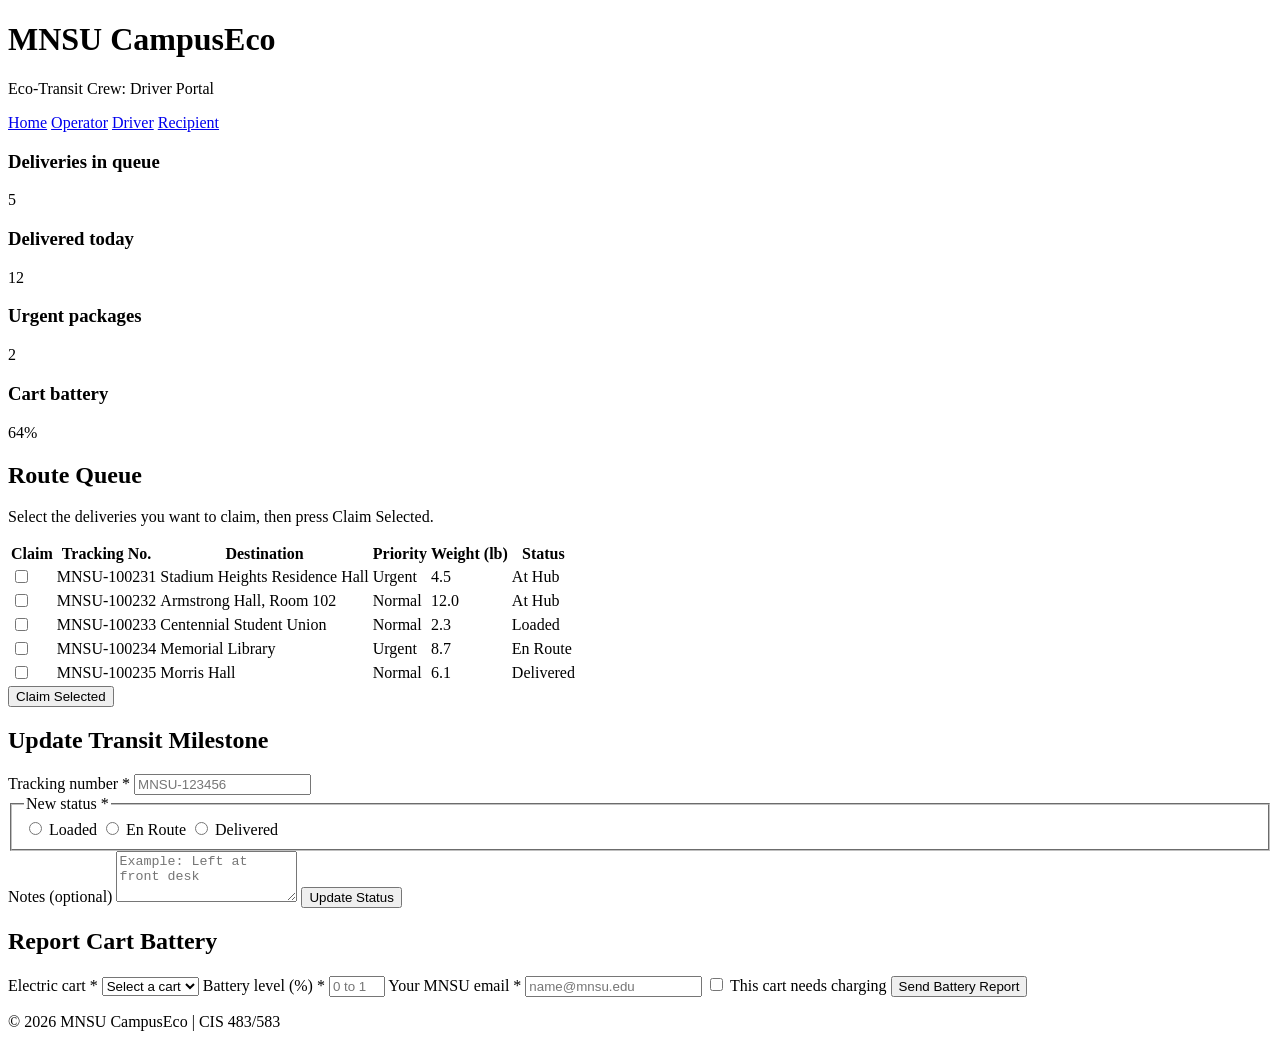
==== driver.html @ 7b850e5b "Added drivers//Couriers page HTML structure" ====
<!DOCTYPE html>
<html lang="en">
<head>
  <meta charset="UTF-8">
  <meta name="viewport" content="width=device-width, initial-scale=1">
  <title>Driver Portal | MNSU CampusEco</title>
  <link rel="stylesheet" href="css/base.css">
  <link rel="stylesheet" href="css/driver.css">
</head>
<body>

  <header>
    <h1>MNSU CampusEco</h1>
    <p>Eco-Transit Crew: Driver Portal</p>
    <nav>
      <a href="index.html">Home</a>
      <a href="operator.html">Operator</a>
      <a href="driver.html">Driver</a>
      <a href="recipient.html">Recipient</a>
    </nav>
  </header>

  <main>

    <!-- Summary cards -->
    <section class="summary">
      <div class="card">
        <h3>Deliveries in queue</h3>
        <p class="big-number">5</p>
      </div>
      <div class="card">
        <h3>Delivered today</h3>
        <p class="big-number success">12</p>
      </div>
      <div class="card">
        <h3>Urgent packages</h3>
        <p class="big-number danger">2</p>
      </div>
      <div class="card">
        <h3>Cart battery</h3>
        <p class="big-number warning">64%</p>
      </div>
    </section>

    <!-- Route queue table -->
    <section class="card">
      <h2>Route Queue</h2>
      <p>Select the deliveries you want to claim, then press Claim Selected.</p>

      <form>
        <div class="table-wrap">
          <table>
            <thead>
              <tr>
                <th>Claim</th>
                <th>Tracking No.</th>
                <th>Destination</th>
                <th>Priority</th>
                <th>Weight (lb)</th>
                <th>Status</th>
              </tr>
            </thead>
            <tbody>
              <tr>
                <td><input type="checkbox" name="claim" value="MNSU-100231" aria-label="Claim MNSU-100231"></td>
                <td>MNSU-100231</td>
                <td>Stadium Heights Residence Hall</td>
                <td class="danger">Urgent</td>
                <td>4.5</td>
                <td class="warning">At Hub</td>
              </tr>
              <tr>
                <td><input type="checkbox" name="claim" value="MNSU-100232" aria-label="Claim MNSU-100232"></td>
                <td>MNSU-100232</td>
                <td>Armstrong Hall, Room 102</td>
                <td>Normal</td>
                <td>12.0</td>
                <td class="warning">At Hub</td>
              </tr>
              <tr>
                <td><input type="checkbox" name="claim" value="MNSU-100233" aria-label="Claim MNSU-100233"></td>
                <td>MNSU-100233</td>
                <td>Centennial Student Union</td>
                <td>Normal</td>
                <td>2.3</td>
                <td>Loaded</td>
              </tr>
              <tr>
                <td><input type="checkbox" name="claim" value="MNSU-100234" aria-label="Claim MNSU-100234"></td>
                <td>MNSU-100234</td>
                <td>Memorial Library</td>
                <td class="danger">Urgent</td>
                <td>8.7</td>
                <td>En Route</td>
              </tr>
              <tr>
                <td><input type="checkbox" name="claim" value="MNSU-100235" aria-label="Claim MNSU-100235"></td>
                <td>MNSU-100235</td>
                <td>Morris Hall</td>
                <td>Normal</td>
                <td>6.1</td>
                <td class="success">Delivered</td>
              </tr>
            </tbody>
          </table>
        </div>
        <button type="submit" class="form-button">Claim Selected</button>
      </form>
    </section>

    <!-- Two forms side by side on desktop -->
    <section class="form-row">

      <!-- Milestone update -->
      <div class="card">
        <h2>Update Transit Milestone</h2>
        <form>
          <label for="tracking">Tracking number *</label>
          <input type="text" id="tracking" name="tracking"
                 placeholder="MNSU-123456"
                 pattern="MNSU-[0-9]{6}"
                 title="Format: MNSU- followed by 6 digits (example: MNSU-123456)"
                 required>

          <fieldset>
            <legend>New status *</legend>
            <label class="inline"><input type="radio" name="milestone" value="Loaded" required> Loaded</label>
            <label class="inline"><input type="radio" name="milestone" value="En Route"> En Route</label>
            <label class="inline"><input type="radio" name="milestone" value="Delivered"> Delivered</label>
          </fieldset>

          <label for="notes">Notes (optional)</label>
          <textarea id="notes" name="notes" rows="3" maxlength="200"
                    placeholder="Example: Left at front desk"></textarea>

          <button type="submit">Update Status</button>
        </form>
      </div>

      <!-- Battery report -->
      <div class="card">
        <h2>Report Cart Battery</h2>
        <form>
          <label for="cart">Electric cart *</label>
          <select id="cart" name="cart" required>
            <option value="">Select a cart</option>
            <option value="cart-01">Cart 01</option>
            <option value="cart-02">Cart 02</option>
            <option value="cart-03">Cart 03</option>
          </select>

          <label for="battery">Battery level (%) *</label>
          <input type="number" id="battery" name="battery"
                 min="0" max="100" step="1" placeholder="0 to 100" required>

          <label for="driver-email">Your MNSU email *</label>
          <input type="email" id="driver-email" name="driver-email"
                 placeholder="name@mnsu.edu" required>

          <label class="inline">
            <input type="checkbox" name="needs-charge" value="yes"> This cart needs charging
          </label>

          <button type="submit">Send Battery Report</button>
        </form>
      </div>

    </section>

  </main>

  <footer>
    <p>&copy; 2026 MNSU CampusEco | CIS 483/583</p>
  </footer>

</body>
</html>
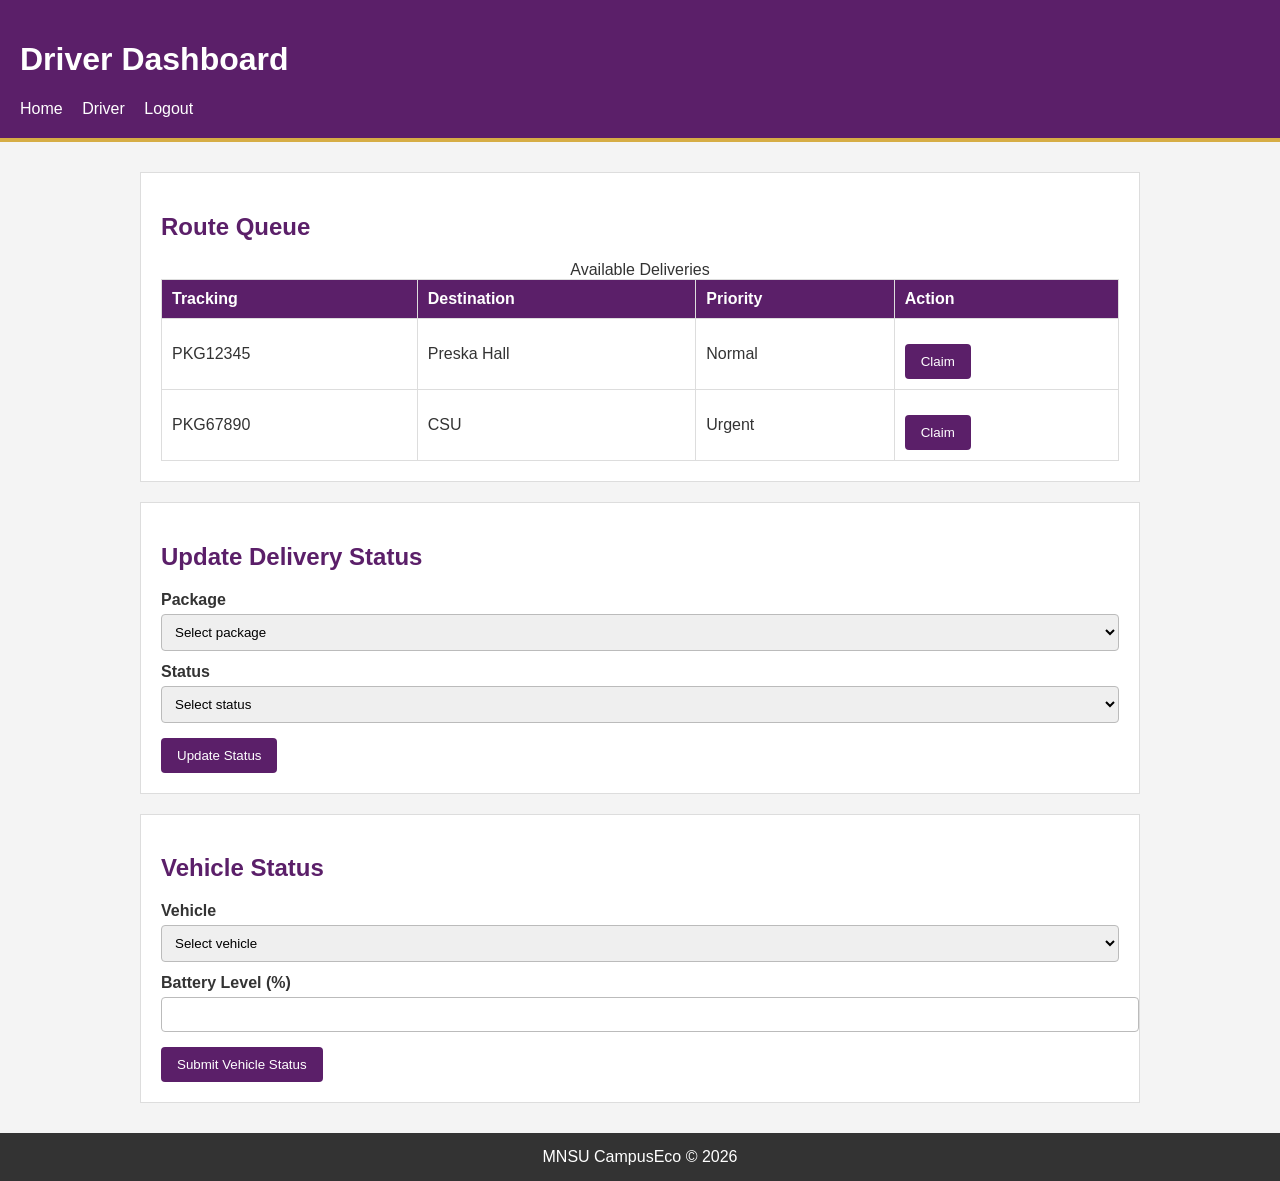
==== commit fb0af248: "Rename driver 1.html to driver.html" ====
--- a/driver.html
+++ b/driver.html
@@ -1,177 +1,100 @@
 <!DOCTYPE html>
 <html lang="en">
 <head>
-  <meta charset="UTF-8">
-  <meta name="viewport" content="width=device-width, initial-scale=1">
-  <title>Driver Portal | MNSU CampusEco</title>
-  <link rel="stylesheet" href="css/base.css">
-  <link rel="stylesheet" href="css/driver.css">
+    <meta charset="UTF-8">
+    <meta name="viewport" content="width=device-width, initial-scale=1.0">
+    <title>Driver Dashboard</title>
+    <link rel="stylesheet" href="css/base.css">
+    <link rel="stylesheet" href="css/driver.css">
 </head>
 <body>
 
-  <header>
-    <h1>MNSU CampusEco</h1>
-    <p>Eco-Transit Crew: Driver Portal</p>
+<header>
+    <h1>Driver Dashboard</h1>
     <nav>
-      <a href="index.html">Home</a>
-      <a href="operator.html">Operator</a>
-      <a href="driver.html">Driver</a>
-      <a href="recipient.html">Recipient</a>
+        <a href="index.html">Home</a>
+        <a href="driver.html">Driver</a>
+        <a href="login.html">Logout</a>
     </nav>
-  </header>
+</header>
 
-  <main>
+<main>
 
-    <!-- Summary cards -->
-    <section class="summary">
-      <div class="card">
-        <h3>Deliveries in queue</h3>
-        <p class="big-number">5</p>
-      </div>
-      <div class="card">
-        <h3>Delivered today</h3>
-        <p class="big-number success">12</p>
-      </div>
-      <div class="card">
-        <h3>Urgent packages</h3>
-        <p class="big-number danger">2</p>
-      </div>
-      <div class="card">
-        <h3>Cart battery</h3>
-        <p class="big-number warning">64%</p>
-      </div>
+    <section class="route-box">
+        <h2>Route Queue</h2>
+
+        <table>
+            <caption>Available Deliveries</caption>
+            <thead>
+                <tr>
+                    <th scope="col">Tracking</th>
+                    <th scope="col">Destination</th>
+                    <th scope="col">Priority</th>
+                    <th scope="col">Action</th>
+                </tr>
+            </thead>
+            <tbody>
+                <tr>
+                    <td>PKG12345</td>
+                    <td>Preska Hall</td>
+                    <td>Normal</td>
+                    <td><button type="button">Claim</button></td>
+                </tr>
+                <tr>
+                    <td>PKG67890</td>
+                    <td>CSU</td>
+                    <td>Urgent</td>
+                    <td><button type="button">Claim</button></td>
+                </tr>
+            </tbody>
+        </table>
     </section>
 
-    <!-- Route queue table -->
-    <section class="card">
-      <h2>Route Queue</h2>
-      <p>Select the deliveries you want to claim, then press Claim Selected.</p>
+    <section>
+        <h2>Update Delivery Status</h2>
 
-      <form>
-        <div class="table-wrap">
-          <table>
-            <thead>
-              <tr>
-                <th>Claim</th>
-                <th>Tracking No.</th>
-                <th>Destination</th>
-                <th>Priority</th>
-                <th>Weight (lb)</th>
-                <th>Status</th>
-              </tr>
-            </thead>
-            <tbody>
-              <tr>
-                <td><input type="checkbox" name="claim" value="MNSU-100231" aria-label="Claim MNSU-100231"></td>
-                <td>MNSU-100231</td>
-                <td>Stadium Heights Residence Hall</td>
-                <td class="danger">Urgent</td>
-                <td>4.5</td>
-                <td class="warning">At Hub</td>
-              </tr>
-              <tr>
-                <td><input type="checkbox" name="claim" value="MNSU-100232" aria-label="Claim MNSU-100232"></td>
-                <td>MNSU-100232</td>
-                <td>Armstrong Hall, Room 102</td>
-                <td>Normal</td>
-                <td>12.0</td>
-                <td class="warning">At Hub</td>
-              </tr>
-              <tr>
-                <td><input type="checkbox" name="claim" value="MNSU-100233" aria-label="Claim MNSU-100233"></td>
-                <td>MNSU-100233</td>
-                <td>Centennial Student Union</td>
-                <td>Normal</td>
-                <td>2.3</td>
-                <td>Loaded</td>
-              </tr>
-              <tr>
-                <td><input type="checkbox" name="claim" value="MNSU-100234" aria-label="Claim MNSU-100234"></td>
-                <td>MNSU-100234</td>
-                <td>Memorial Library</td>
-                <td class="danger">Urgent</td>
-                <td>8.7</td>
-                <td>En Route</td>
-              </tr>
-              <tr>
-                <td><input type="checkbox" name="claim" value="MNSU-100235" aria-label="Claim MNSU-100235"></td>
-                <td>MNSU-100235</td>
-                <td>Morris Hall</td>
-                <td>Normal</td>
-                <td>6.1</td>
-                <td class="success">Delivered</td>
-              </tr>
-            </tbody>
-          </table>
-        </div>
-        <button type="submit" class="form-button">Claim Selected</button>
-      </form>
+        <form>
+            <label for="package">Package</label>
+            <select id="package" name="package" required>
+                <option value="">Select package</option>
+                <option>PKG12345</option>
+                <option>PKG67890</option>
+            </select>
+
+            <label for="status">Status</label>
+            <select id="status" name="status" required>
+                <option value="">Select status</option>
+                <option>Loaded</option>
+                <option>En Route</option>
+                <option>Delivered</option>
+            </select>
+
+            <button type="submit">Update Status</button>
+        </form>
     </section>
 
-    <!-- Two forms side by side on desktop -->
-    <section class="form-row">
+    <section>
+        <h2>Vehicle Status</h2>
 
-      <!-- Milestone update -->
-      <div class="card">
-        <h2>Update Transit Milestone</h2>
         <form>
-          <label for="tracking">Tracking number *</label>
-          <input type="text" id="tracking" name="tracking"
-                 placeholder="MNSU-123456"
-                 pattern="MNSU-[0-9]{6}"
-                 title="Format: MNSU- followed by 6 digits (example: MNSU-123456)"
-                 required>
+            <label for="vehicle">Vehicle</label>
+            <select id="vehicle" name="vehicle" required>
+                <option value="">Select vehicle</option>
+                <option>Eco Cart 1</option>
+                <option>Eco Cart 2</option>
+            </select>
 
-          <fieldset>
-            <legend>New status *</legend>
-            <label class="inline"><input type="radio" name="milestone" value="Loaded" required> Loaded</label>
-            <label class="inline"><input type="radio" name="milestone" value="En Route"> En Route</label>
-            <label class="inline"><input type="radio" name="milestone" value="Delivered"> Delivered</label>
-          </fieldset>
+            <label for="battery">Battery Level (%)</label>
+            <input type="number" id="battery" name="battery"
+                   min="0" max="100" required>
 
-          <label for="notes">Notes (optional)</label>
-          <textarea id="notes" name="notes" rows="3" maxlength="200"
-                    placeholder="Example: Left at front desk"></textarea>
-
-          <button type="submit">Update Status</button>
+            <button type="submit">Submit Vehicle Status</button>
         </form>
-      </div>
-
-      <!-- Battery report -->
-      <div class="card">
-        <h2>Report Cart Battery</h2>
-        <form>
-          <label for="cart">Electric cart *</label>
-          <select id="cart" name="cart" required>
-            <option value="">Select a cart</option>
-            <option value="cart-01">Cart 01</option>
-            <option value="cart-02">Cart 02</option>
-            <option value="cart-03">Cart 03</option>
-          </select>
-
-          <label for="battery">Battery level (%) *</label>
-          <input type="number" id="battery" name="battery"
-                 min="0" max="100" step="1" placeholder="0 to 100" required>
-
-          <label for="driver-email">Your MNSU email *</label>
-          <input type="email" id="driver-email" name="driver-email"
-                 placeholder="name@mnsu.edu" required>
-
-          <label class="inline">
-            <input type="checkbox" name="needs-charge" value="yes"> This cart needs charging
-          </label>
-
-          <button type="submit">Send Battery Report</button>
-        </form>
-      </div>
-
     </section>
 
-  </main>
+</main>
 
-  <footer>
-    <p>&copy; 2026 MNSU CampusEco | CIS 483/583</p>
-  </footer>
+<footer>MNSU CampusEco © 2026</footer>
 
 </body>
-</html> +</html>
--- a/css/base.css
+++ b/css/base.css
@@ -0,0 +1,103 @@
+/* Shared styles for all pages */
+
+body {
+    margin: 0;
+    font-family: Arial, sans-serif;
+    background-color: #f4f4f4;
+    color: #333;
+}
+
+header {
+    background-color: #5b1f69;
+    color: white;
+    padding: 20px;
+    border-bottom: 4px solid #d6ad45;
+}
+
+nav {
+    margin-top: 10px;
+}
+
+nav a {
+    color: white;
+    text-decoration: none;
+    margin-right: 15px;
+}
+
+main {
+    width: 90%;
+    max-width: 1000px;
+    margin: 30px auto;
+}
+
+section {
+    background-color: white;
+    padding: 20px;
+    margin-bottom: 20px;
+    border: 1px solid #ddd;
+}
+
+h2 {
+    color: #5b1f69;
+}
+
+label {
+    display: block;
+    margin-top: 12px;
+    margin-bottom: 5px;
+    font-weight: bold;
+}
+
+input,
+select {
+    width: 100%;
+    padding: 9px;
+    border: 1px solid #bbb;
+    border-radius: 4px;
+}
+
+input[type="radio"],
+input[type="checkbox"] {
+    width: auto;
+}
+
+button {
+    margin-top: 15px;
+    background-color: #5b1f69;
+    color: white;
+    border: none;
+    padding: 10px 16px;
+    border-radius: 4px;
+}
+
+table {
+    width: 100%;
+    border-collapse: collapse;
+}
+
+th,
+td {
+    border: 1px solid #ddd;
+    padding: 10px;
+    text-align: left;
+}
+
+th {
+    background-color: #5b1f69;
+    color: white;
+}
+
+footer {
+    background-color: #333;
+    color: white;
+    text-align: center;
+    padding: 15px;
+    margin-top: 30px;
+}
+
+@media (max-width: 700px) {
+    nav a {
+        display: block;
+        margin: 8px 0;
+    }
+}
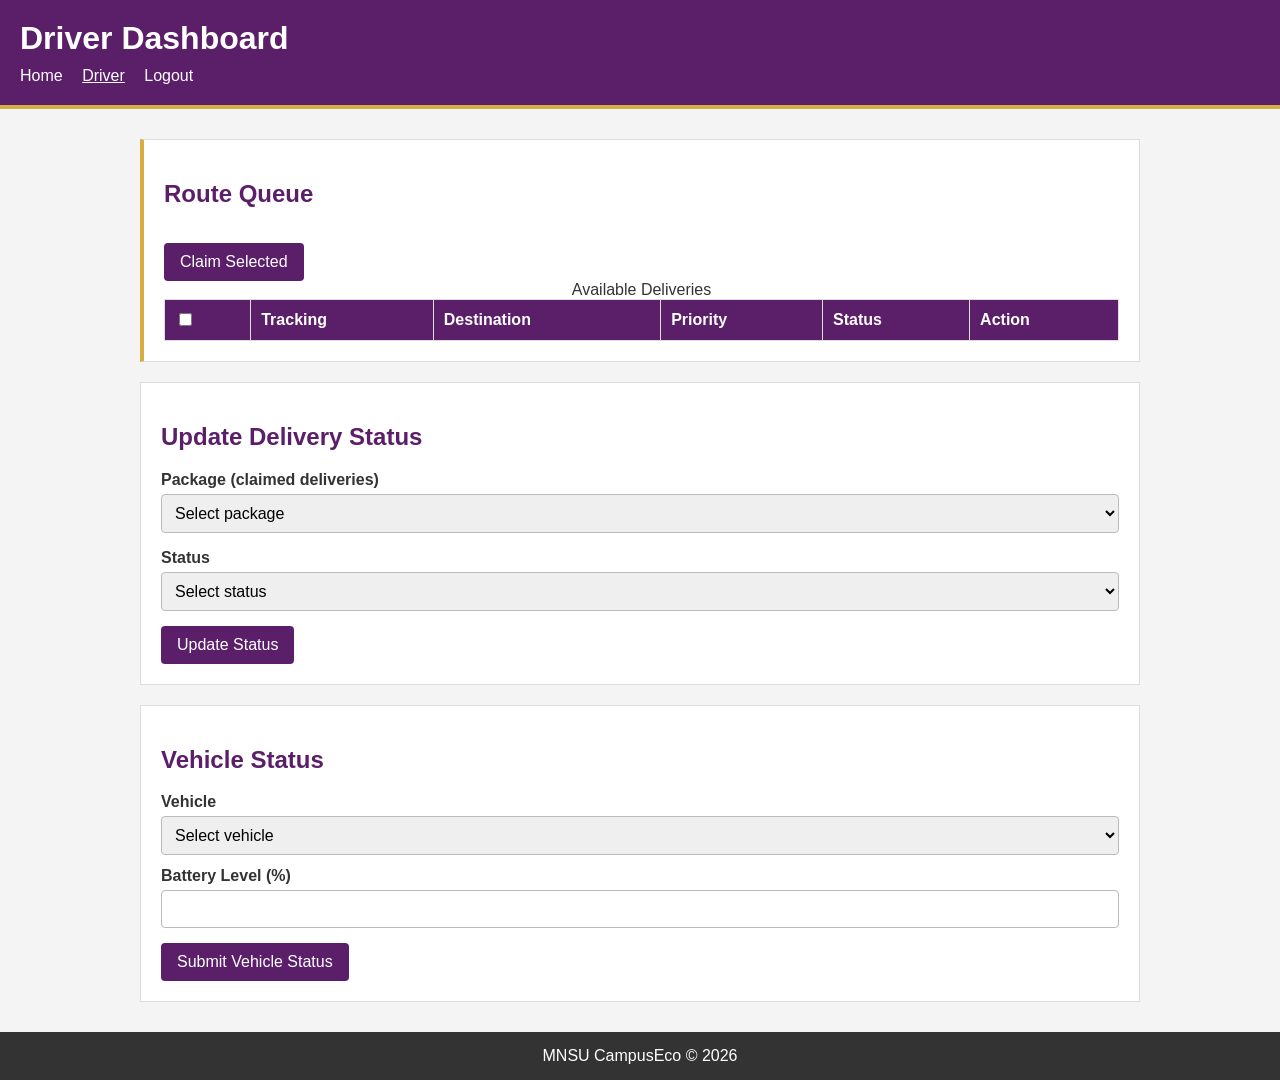
==== commit 5b8d1c98: "Enhance accessibility and structure in driver.html" ====
--- a/driver.html
+++ b/driver.html
@@ -11,62 +11,61 @@
 
 <header>
     <h1>Driver Dashboard</h1>
-    <nav>
+    <nav aria-label="Main navigation">
         <a href="index.html">Home</a>
-        <a href="driver.html">Driver</a>
+        <a href="driver.html" aria-current="page">Driver</a>
         <a href="login.html">Logout</a>
     </nav>
 </header>
 
 <main>
 
+    <!-- Confirmation / error messages (filled by js/driver.js) -->
+    <div id="driver-message" class="msg" role="status" aria-live="polite" hidden></div>
+
     <section class="route-box">
         <h2>Route Queue</h2>
 
-        <table>
+        <div class="queue-toolbar">
+            <p id="queue-summary" class="queue-summary"></p>
+            <button type="button" id="claim-selected">Claim Selected</button>
+        </div>
+
+        <table class="queue-table">
             <caption>Available Deliveries</caption>
             <thead>
                 <tr>
+                    <th scope="col">
+                        <input type="checkbox" id="select-all" aria-label="Select all unclaimed deliveries">
+                    </th>
                     <th scope="col">Tracking</th>
                     <th scope="col">Destination</th>
                     <th scope="col">Priority</th>
+                    <th scope="col">Status</th>
                     <th scope="col">Action</th>
                 </tr>
             </thead>
-            <tbody>
-                <tr>
-                    <td>PKG12345</td>
-                    <td>Preska Hall</td>
-                    <td>Normal</td>
-                    <td><button type="button">Claim</button></td>
-                </tr>
-                <tr>
-                    <td>PKG67890</td>
-                    <td>CSU</td>
-                    <td>Urgent</td>
-                    <td><button type="button">Claim</button></td>
-                </tr>
-            </tbody>
+            <!-- Rows are built from localStorage "packages" -->
+            <tbody id="queue-body"></tbody>
         </table>
     </section>
 
     <section>
         <h2>Update Delivery Status</h2>
 
-        <form>
-            <label for="package">Package</label>
+        <form id="status-form" novalidate>
+            <label for="package">Package (claimed deliveries)</label>
             <select id="package" name="package" required>
                 <option value="">Select package</option>
-                <option>PKG12345</option>
-                <option>PKG67890</option>
             </select>
+            <p id="status-hint" class="hint"></p>
 
             <label for="status">Status</label>
             <select id="status" name="status" required>
                 <option value="">Select status</option>
-                <option>Loaded</option>
-                <option>En Route</option>
-                <option>Delivered</option>
+                <option value="Loaded">Loaded</option>
+                <option value="En Route">En Route</option>
+                <option value="Delivered">Delivered</option>
             </select>
 
             <button type="submit">Update Status</button>
@@ -76,17 +75,19 @@
     <section>
         <h2>Vehicle Status</h2>
 
-        <form>
+        <div id="battery-cards" class="battery-grid"></div>
+
+        <form id="vehicle-form" novalidate>
             <label for="vehicle">Vehicle</label>
             <select id="vehicle" name="vehicle" required>
                 <option value="">Select vehicle</option>
-                <option>Eco Cart 1</option>
-                <option>Eco Cart 2</option>
+                <option value="Eco Cart 1">Eco Cart 1</option>
+                <option value="Eco Cart 2">Eco Cart 2</option>
             </select>
 
             <label for="battery">Battery Level (%)</label>
             <input type="number" id="battery" name="battery"
-                   min="0" max="100" required>
+                   min="0" max="100" step="1" inputmode="numeric" required>
 
             <button type="submit">Submit Vehicle Status</button>
         </form>
@@ -96,5 +97,7 @@
 
 <footer>MNSU CampusEco © 2026</footer>
 
+<script src="https://code.jquery.com/jquery-3.7.1.min.js"></script>
+<script src="js/driver.js"></script>
 </body>
 </html>
--- a/css/base.css
+++ b/css/base.css
@@ -1,17 +1,35 @@
 /* Shared styles for all pages */
+
+:root {
+    --mnsu-purple: #5b1f69;
+    --mnsu-gold: #d6ad45;
+    --page-background: #f4f4f4;
+    --text-color: #333;
+    --border-color: #ddd;
+    --success-color: #1f6f43;
+    --error-color: #a12622;
+}
+
+* {
+    box-sizing: border-box;
+}
 
 body {
     margin: 0;
     font-family: Arial, sans-serif;
-    background-color: #f4f4f4;
-    color: #333;
+    background-color: var(--page-background);
+    color: var(--text-color);
 }
 
 header {
-    background-color: #5b1f69;
+    background-color: var(--mnsu-purple);
     color: white;
     padding: 20px;
-    border-bottom: 4px solid #d6ad45;
+    border-bottom: 4px solid var(--mnsu-gold);
+}
+
+header h1 {
+    margin: 0;
 }
 
 nav {
@@ -24,6 +42,12 @@
     margin-right: 15px;
 }
 
+nav a:hover,
+nav a:focus,
+nav a[aria-current="page"] {
+    text-decoration: underline;
+}
+
 main {
     width: 90%;
     max-width: 1000px;
@@ -34,11 +58,11 @@
     background-color: white;
     padding: 20px;
     margin-bottom: 20px;
-    border: 1px solid #ddd;
+    border: 1px solid var(--border-color);
 }
 
 h2 {
-    color: #5b1f69;
+    color: var(--mnsu-purple);
 }
 
 label {
@@ -54,6 +78,13 @@
     padding: 9px;
     border: 1px solid #bbb;
     border-radius: 4px;
+    font: inherit;
+}
+
+input:focus,
+select:focus {
+    outline: 2px solid var(--mnsu-gold);
+    outline-offset: 1px;
 }
 
 input[type="radio"],
@@ -61,13 +92,25 @@
     width: auto;
 }
 
-button {
+button,
+.primary-link {
+    display: inline-block;
     margin-top: 15px;
-    background-color: #5b1f69;
+    background-color: var(--mnsu-purple);
     color: white;
     border: none;
     padding: 10px 16px;
     border-radius: 4px;
+    text-decoration: none;
+    font: inherit;
+    cursor: pointer;
+}
+
+button:hover,
+button:focus,
+.primary-link:hover,
+.primary-link:focus {
+    opacity: 0.9;
 }
 
 table {
@@ -77,13 +120,13 @@
 
 th,
 td {
-    border: 1px solid #ddd;
+    border: 1px solid var(--border-color);
     padding: 10px;
     text-align: left;
 }
 
 th {
-    background-color: #5b1f69;
+    background-color: var(--mnsu-purple);
     color: white;
 }
 
@@ -96,8 +139,22 @@
 }
 
 @media (max-width: 700px) {
+    header {
+        padding: 16px;
+    }
+
     nav a {
         display: block;
         margin: 8px 0;
+        padding: 4px 0;
+    }
+
+    main {
+        width: 94%;
+        margin: 20px auto;
+    }
+
+    section {
+        padding: 16px;
     }
 }
--- a/css/driver.css
+++ b/css/driver.css
@@ -0,0 +1,5 @@
+/* Driver page */
+
+.route-box {
+    border-left: 4px solid #d6ad45;
+}
